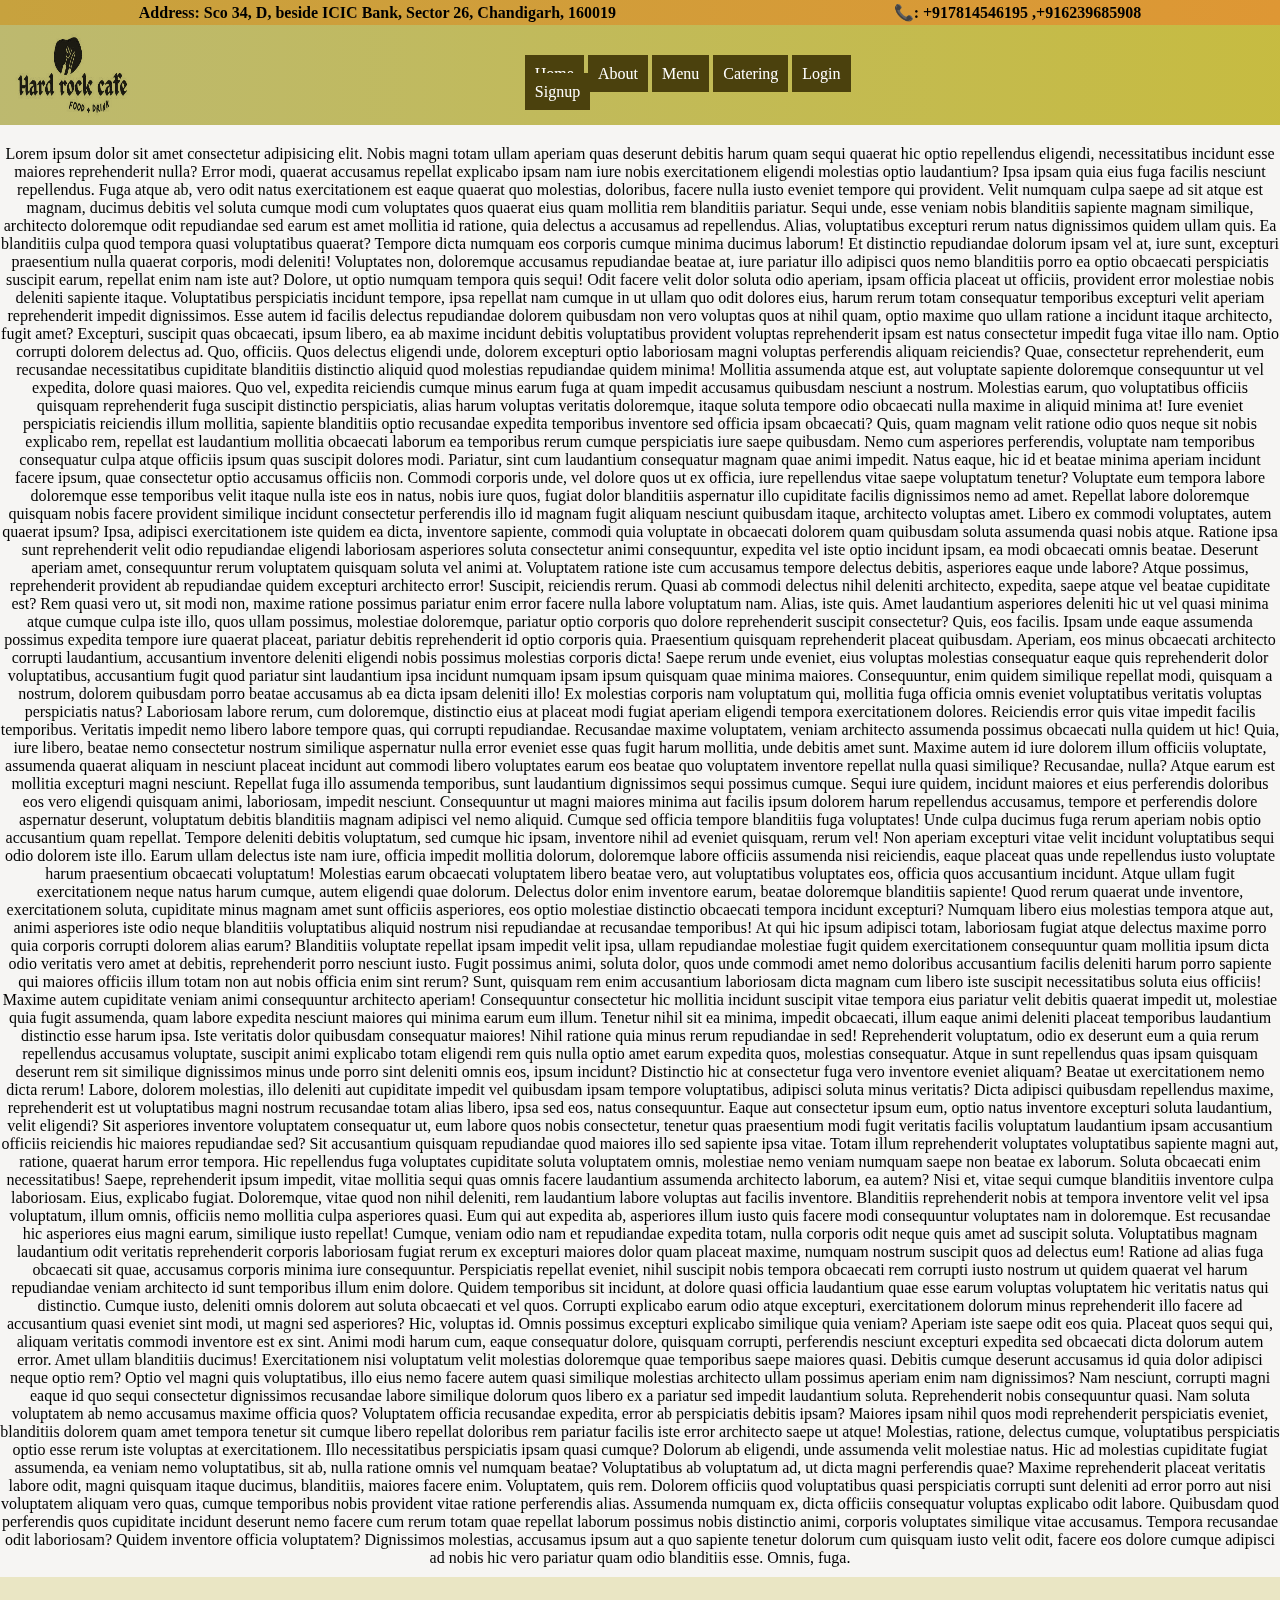
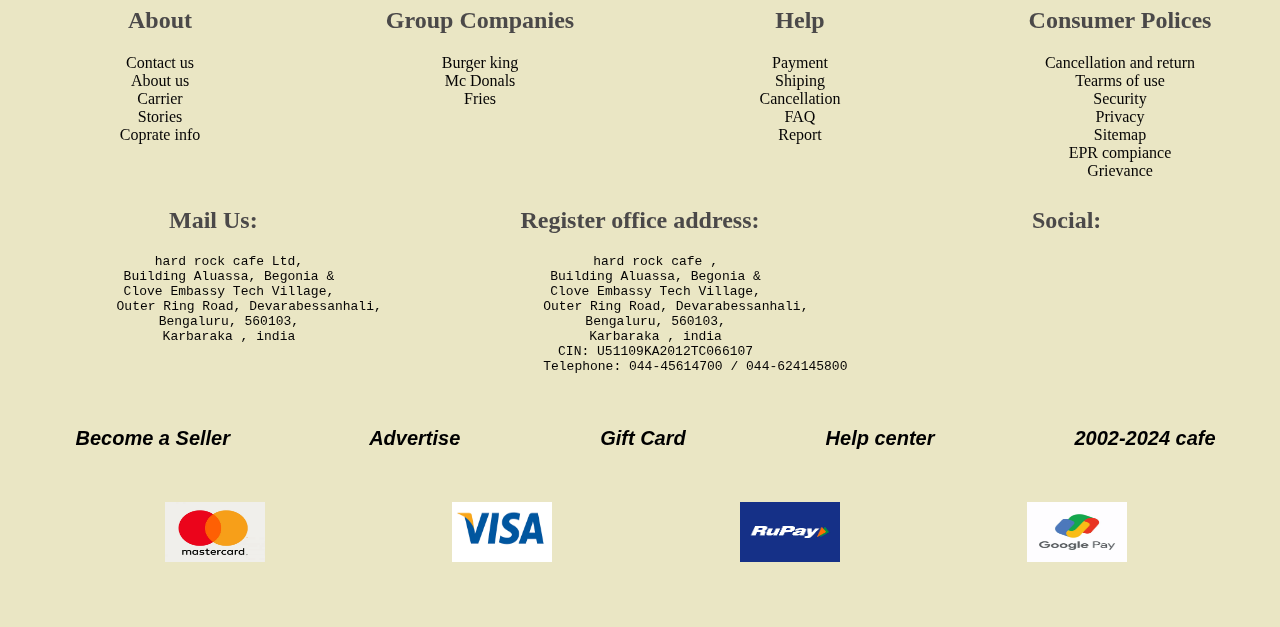
====  catering.html @ 1a982415 "make a dynamic cafe web site using html,css and js exploring the different food items and offers" ====
<!DOCTYPE html>
<html lang="en">
<head>
    <meta charset="UTF-8">
    <meta name="viewport" content="width=device-width, initial-scale=1.0">
    <title>Document</title>
    <link rel="stylesheet" href="/css/style.css">

</head>
<body>
    <header>


    <!-- login form -->
    <div class="modall" id="ankit">
        <div class="login-container">
            <span class="close_button" onclick="close_login()">&times;</span>

            <h2>Login</h2>
            <form action="#">
                <div class="input-group">
                    <label for="email">Email</label>
                    <input type="email" id="email" name="email" placeholder="email" class="input" required>
                </div>
                <div class="input-group">
                    <label for="password">Password</label>
                    <input type="password" id="password" name="password" placeholder="Password" class="input" required>
                </div>
                <button type="submit" class="login-button">Login</button>
            </form>
            <p class="signup-link">Don't have an account? <a href="/signup" onclick="signup_again(); return false; ">Sign Up</a></p><br>
        </div>
    </div>
    <!-- login form end -->







    <!-- signup form -->
    <div class="signupclose" id="keshav">
        <div class="signup-container">
            <span class="close_button" onclick="close_signup()">&times;</span>

            <h2>Registartion</h2>
            <form action="#">

                <div class="input-group">
                    <label for="name">Name</label>
                    <input type="text" id="name" name="name" placeholder="name" class="input" required>
                </div>
                <div class="input-group">
                    <label for="email">Email</label>
                    <input type="email" id="email" name="email" placeholder="email" class="input" required>
                </div>
                <div class="input-group">
                    <label for="password">Password</label>
                    <input type="password" id="password" name="password" placeholder="Password" class="input" required>
                </div>
                <div class="input-group">
                    <label for="gender">Gender</label>
                    <div class="radio-container">
                        <input type="radio" id="male" name="gender" value="male" class="input" required>
                        <label for="male">Male</label>
                    </div>
                    <div class="radio-container">
                        <input type="radio" id="female" name="gender" value="female" class="input" required>
                        <label for="female">Female</label>
                    </div>
                </div>

                <div class="input-group">
                    <label for="mobile">Mobile</label>
                    <input type="number" id="mobile" name="mobile" placeholder="mobile" class="input" required>
                </div>
                <div class="input-group">
                    <label for="address">Address</label>
                    <textarea cols="10" rows="2" required name="address" id="address"
                        class="textarea"></textarea><br><br>


                </div>
                <button type="submit" class="login-button">Signup</button>
            </form>
            <p class="signup-link">Already have an account? <a href="/#" onclick="login_again()">Login</a></p><br>
        </div>
    </div>

    <!-- signup form end -->
        
        <div class="conatct_div">
            <div>
                Address: Sco 34, D, beside ICIC Bank, Sector 26, Chandigarh, 160019
            </div>
            <div>
                <!-- <span style="font-size:20px;">&#9993; rersharma@gmail.com</span> -->
            </div>
            <div>
                &#128222;: +917814546195 ,+916239685908
            </div>
        </div>
        <div class="menubar">
            <img class="logo_image" src="/images/WhatsApp Image 2024-09-28 at 18.57.00.jpeg">
            <div class="menu_container">
                <a class="menu_item" href="/index.html">Home</a>
                <a class="menu_item" href="/about.html">About</a>
                <a class="menu_item" href="/menu.html">Menu</a>
                <a class="menu_item" href="/ catering.html">Catering</a>
                <a class="menu_item" href="#" onclick="login()">Login</a>
                <a class="menu_item" href="#" onclick="signup()">Signup</a>
            </div>
        </div>
    </header>
    <div>
        <p align="center" style="margin-top: 20px;">Lorem ipsum dolor sit amet consectetur adipisicing elit. Nobis magni totam ullam aperiam quas deserunt debitis harum quam sequi quaerat hic optio repellendus eligendi, necessitatibus incidunt esse maiores reprehenderit nulla? Error modi, quaerat accusamus repellat explicabo ipsam nam iure nobis exercitationem eligendi molestias optio laudantium? Ipsa ipsam quia eius fuga facilis nesciunt repellendus. Fuga atque ab, vero odit natus exercitationem est eaque quaerat quo molestias, doloribus, facere nulla iusto eveniet tempore qui provident. Velit numquam culpa saepe ad sit atque est magnam, ducimus debitis vel soluta cumque modi cum voluptates quos quaerat eius quam mollitia rem blanditiis pariatur. Sequi unde, esse veniam nobis blanditiis sapiente magnam similique, architecto doloremque odit repudiandae sed earum est amet mollitia id ratione, quia delectus a accusamus ad repellendus. Alias, voluptatibus excepturi rerum natus dignissimos quidem ullam quis. Ea blanditiis culpa quod tempora quasi voluptatibus quaerat? Tempore dicta numquam eos corporis cumque minima ducimus laborum! Et distinctio repudiandae dolorum ipsam vel at, iure sunt, excepturi praesentium nulla quaerat corporis, modi deleniti! Voluptates non, doloremque accusamus repudiandae beatae at, iure pariatur illo adipisci quos nemo blanditiis porro ea optio obcaecati perspiciatis suscipit earum, repellat enim nam iste aut? Dolore, ut optio numquam tempora quis sequi! Odit facere velit dolor soluta odio aperiam, ipsam officia placeat ut officiis, provident error molestiae nobis deleniti sapiente itaque. Voluptatibus perspiciatis incidunt tempore, ipsa repellat nam cumque in ut ullam quo odit dolores eius, harum rerum totam consequatur temporibus excepturi velit aperiam reprehenderit impedit dignissimos. Esse autem id facilis delectus repudiandae dolorem quibusdam non vero voluptas quos at nihil quam, optio maxime quo ullam ratione a incidunt itaque architecto, fugit amet? Excepturi, suscipit quas obcaecati, ipsum libero, ea ab maxime incidunt debitis voluptatibus provident voluptas reprehenderit ipsam est natus consectetur impedit fuga vitae illo nam. Optio corrupti dolorem delectus ad. Quo, officiis. Quos delectus eligendi unde, dolorem excepturi optio laboriosam magni voluptas perferendis aliquam reiciendis? Quae, consectetur reprehenderit, eum recusandae necessitatibus cupiditate blanditiis distinctio aliquid quod molestias repudiandae quidem minima! Mollitia assumenda atque est, aut voluptate sapiente doloremque consequuntur ut vel expedita, dolore quasi maiores. Quo vel, expedita reiciendis cumque minus earum fuga at quam impedit accusamus quibusdam nesciunt a nostrum. Molestias earum, quo voluptatibus officiis quisquam reprehenderit fuga suscipit distinctio perspiciatis, alias harum voluptas veritatis doloremque, itaque soluta tempore odio obcaecati nulla maxime in aliquid minima at! Iure eveniet perspiciatis reiciendis illum mollitia, sapiente blanditiis optio recusandae expedita temporibus inventore sed officia ipsam obcaecati? Quis, quam magnam velit ratione odio quos neque sit nobis explicabo rem, repellat est laudantium mollitia obcaecati laborum ea temporibus rerum cumque perspiciatis iure saepe quibusdam. Nemo cum asperiores perferendis, voluptate nam temporibus consequatur culpa atque officiis ipsum quas suscipit dolores modi. Pariatur, sint cum laudantium consequatur magnam quae animi impedit. Natus eaque, hic id et beatae minima aperiam incidunt facere ipsum, quae consectetur optio accusamus officiis non. Commodi corporis unde, vel dolore quos ut ex officia, iure repellendus vitae saepe voluptatum tenetur? Voluptate eum tempora labore doloremque esse temporibus velit itaque nulla iste eos in natus, nobis iure quos, fugiat dolor blanditiis aspernatur illo cupiditate facilis dignissimos nemo ad amet. Repellat labore doloremque quisquam nobis facere provident similique incidunt consectetur perferendis illo id magnam fugit aliquam nesciunt quibusdam itaque, architecto voluptas amet. Libero ex commodi voluptates, autem quaerat ipsum? Ipsa, adipisci exercitationem iste quidem ea dicta, inventore sapiente, commodi quia voluptate in obcaecati dolorem quam quibusdam soluta assumenda quasi nobis atque. Ratione ipsa sunt reprehenderit velit odio repudiandae eligendi laboriosam asperiores soluta consectetur animi consequuntur, expedita vel iste optio incidunt ipsam, ea modi obcaecati omnis beatae. Deserunt aperiam amet, consequuntur rerum voluptatem quisquam soluta vel animi at. Voluptatem ratione iste cum accusamus tempore delectus debitis, asperiores eaque unde labore? Atque possimus, reprehenderit provident ab repudiandae quidem excepturi architecto error! Suscipit, reiciendis rerum. Quasi ab commodi delectus nihil deleniti architecto, expedita, saepe atque vel beatae cupiditate est? Rem quasi vero ut, sit modi non, maxime ratione possimus pariatur enim error facere nulla labore voluptatum nam. Alias, iste quis. Amet laudantium asperiores deleniti hic ut vel quasi minima atque cumque culpa iste illo, quos ullam possimus, molestiae doloremque, pariatur optio corporis quo dolore reprehenderit suscipit consectetur? Quis, eos facilis. Ipsam unde eaque assumenda possimus expedita tempore iure quaerat placeat, pariatur debitis reprehenderit id optio corporis quia. Praesentium quisquam reprehenderit placeat quibusdam. Aperiam, eos minus obcaecati architecto corrupti laudantium, accusantium inventore deleniti eligendi nobis possimus molestias corporis dicta! Saepe rerum unde eveniet, eius voluptas molestias consequatur eaque quis reprehenderit dolor voluptatibus, accusantium fugit quod pariatur sint laudantium ipsa incidunt numquam ipsam ipsum quisquam quae minima maiores. Consequuntur, enim quidem similique repellat modi, quisquam a nostrum, dolorem quibusdam porro beatae accusamus ab ea dicta ipsam deleniti illo! Ex molestias corporis nam voluptatum qui, mollitia fuga officia omnis eveniet voluptatibus veritatis voluptas perspiciatis natus? Laboriosam labore rerum, cum doloremque, distinctio eius at placeat modi fugiat aperiam eligendi tempora exercitationem dolores. Reiciendis error quis vitae impedit facilis temporibus. Veritatis impedit nemo libero labore tempore quas, qui corrupti repudiandae. Recusandae maxime voluptatem, veniam architecto assumenda possimus obcaecati nulla quidem ut hic! Quia, iure libero, beatae nemo consectetur nostrum similique aspernatur nulla error eveniet esse quas fugit harum mollitia, unde debitis amet sunt. Maxime autem id iure dolorem illum officiis voluptate, assumenda quaerat aliquam in nesciunt placeat incidunt aut commodi libero voluptates earum eos beatae quo voluptatem inventore repellat nulla quasi similique? Recusandae, nulla? Atque earum est mollitia excepturi magni nesciunt. Repellat fuga illo assumenda temporibus, sunt laudantium dignissimos sequi possimus cumque. Sequi iure quidem, incidunt maiores et eius perferendis doloribus eos vero eligendi quisquam animi, laboriosam, impedit nesciunt. Consequuntur ut magni maiores minima aut facilis ipsum dolorem harum repellendus accusamus, tempore et perferendis dolore aspernatur deserunt, voluptatum debitis blanditiis magnam adipisci vel nemo aliquid. Cumque sed officia tempore blanditiis fuga voluptates! Unde culpa ducimus fuga rerum aperiam nobis optio accusantium quam repellat. Tempore deleniti debitis voluptatum, sed cumque hic ipsam, inventore nihil ad eveniet quisquam, rerum vel! Non aperiam excepturi vitae velit incidunt voluptatibus sequi odio dolorem iste illo. Earum ullam delectus iste nam iure, officia impedit mollitia dolorum, doloremque labore officiis assumenda nisi reiciendis, eaque placeat quas unde repellendus iusto voluptate harum praesentium obcaecati voluptatum! Molestias earum obcaecati voluptatem libero beatae vero, aut voluptatibus voluptates eos, officia quos accusantium incidunt. Atque ullam fugit exercitationem neque natus harum cumque, autem eligendi quae dolorum. Delectus dolor enim inventore earum, beatae doloremque blanditiis sapiente! Quod rerum quaerat unde inventore, exercitationem soluta, cupiditate minus magnam amet sunt officiis asperiores, eos optio molestiae distinctio obcaecati tempora incidunt excepturi? Numquam libero eius molestias tempora atque aut, animi asperiores iste odio neque blanditiis voluptatibus aliquid nostrum nisi repudiandae at recusandae temporibus! At qui hic ipsum adipisci totam, laboriosam fugiat atque delectus maxime porro quia corporis corrupti dolorem alias earum? Blanditiis voluptate repellat ipsam impedit velit ipsa, ullam repudiandae molestiae fugit quidem exercitationem consequuntur quam mollitia ipsum dicta odio veritatis vero amet at debitis, reprehenderit porro nesciunt iusto. Fugit possimus animi, soluta dolor, quos unde commodi amet nemo doloribus accusantium facilis deleniti harum porro sapiente qui maiores officiis illum totam non aut nobis officia enim sint rerum? Sunt, quisquam rem enim accusantium laboriosam dicta magnam cum libero iste suscipit necessitatibus soluta eius officiis! Maxime autem cupiditate veniam animi consequuntur architecto aperiam! Consequuntur consectetur hic mollitia incidunt suscipit vitae tempora eius pariatur velit debitis quaerat impedit ut, molestiae quia fugit assumenda, quam labore expedita nesciunt maiores qui minima earum eum illum. Tenetur nihil sit ea minima, impedit obcaecati, illum eaque animi deleniti placeat temporibus laudantium distinctio esse harum ipsa. Iste veritatis dolor quibusdam consequatur maiores! Nihil ratione quia minus rerum repudiandae in sed! Reprehenderit voluptatum, odio ex deserunt eum a quia rerum repellendus accusamus voluptate, suscipit animi explicabo totam eligendi rem quis nulla optio amet earum expedita quos, molestias consequatur. Atque in sunt repellendus quas ipsam quisquam deserunt rem sit similique dignissimos minus unde porro sint deleniti omnis eos, ipsum incidunt? Distinctio hic at consectetur fuga vero inventore eveniet aliquam? Beatae ut exercitationem nemo dicta rerum! Labore, dolorem molestias, illo deleniti aut cupiditate impedit vel quibusdam ipsam tempore voluptatibus, adipisci soluta minus veritatis? Dicta adipisci quibusdam repellendus maxime, reprehenderit est ut voluptatibus magni nostrum recusandae totam alias libero, ipsa sed eos, natus consequuntur. Eaque aut consectetur ipsum eum, optio natus inventore excepturi soluta laudantium, velit eligendi? Sit asperiores inventore voluptatem consequatur ut, eum labore quos nobis consectetur, tenetur quas praesentium modi fugit veritatis facilis voluptatum laudantium ipsam accusantium officiis reiciendis hic maiores repudiandae sed? Sit accusantium quisquam repudiandae quod maiores illo sed sapiente ipsa vitae. Totam illum reprehenderit voluptates voluptatibus sapiente magni aut, ratione, quaerat harum error tempora. Hic repellendus fuga voluptates cupiditate soluta voluptatem omnis, molestiae nemo veniam numquam saepe non beatae ex laborum. Soluta obcaecati enim necessitatibus! Saepe, reprehenderit ipsum impedit, vitae mollitia sequi quas omnis facere laudantium assumenda architecto laborum, ea autem? Nisi et, vitae sequi cumque blanditiis inventore culpa laboriosam. Eius, explicabo fugiat. Doloremque, vitae quod non nihil deleniti, rem laudantium labore voluptas aut facilis inventore. Blanditiis reprehenderit nobis at tempora inventore velit vel ipsa voluptatum, illum omnis, officiis nemo mollitia culpa asperiores quasi. Eum qui aut expedita ab, asperiores illum iusto quis facere modi consequuntur voluptates nam in doloremque. Est recusandae hic asperiores eius magni earum, similique iusto repellat! Cumque, veniam odio nam et repudiandae expedita totam, nulla corporis odit neque quis amet ad suscipit soluta. Voluptatibus magnam laudantium odit veritatis reprehenderit corporis laboriosam fugiat rerum ex excepturi maiores dolor quam placeat maxime, numquam nostrum suscipit quos ad delectus eum! Ratione ad alias fuga obcaecati sit quae, accusamus corporis minima iure consequuntur. Perspiciatis repellat eveniet, nihil suscipit nobis tempora obcaecati rem corrupti iusto nostrum ut quidem quaerat vel harum repudiandae veniam architecto id sunt temporibus illum enim dolore. Quidem temporibus sit incidunt, at dolore quasi officia laudantium quae esse earum voluptas voluptatem hic veritatis natus qui distinctio. Cumque iusto, deleniti omnis dolorem aut soluta obcaecati et vel quos. Corrupti explicabo earum odio atque excepturi, exercitationem dolorum minus reprehenderit illo facere ad accusantium quasi eveniet sint modi, ut magni sed asperiores? Hic, voluptas id. Omnis possimus excepturi explicabo similique quia veniam? Aperiam iste saepe odit eos quia. Placeat quos sequi qui, aliquam veritatis commodi inventore est ex sint. Animi modi harum cum, eaque consequatur dolore, quisquam corrupti, perferendis nesciunt excepturi expedita sed obcaecati dicta dolorum autem error. Amet ullam blanditiis ducimus! Exercitationem nisi voluptatum velit molestias doloremque quae temporibus saepe maiores quasi. Debitis cumque deserunt accusamus id quia dolor adipisci neque optio rem? Optio vel magni quis voluptatibus, illo eius nemo facere autem quasi similique molestias architecto ullam possimus aperiam enim nam dignissimos? Nam nesciunt, corrupti magni eaque id quo sequi consectetur dignissimos recusandae labore similique dolorum quos libero ex a pariatur sed impedit laudantium soluta. Reprehenderit nobis consequuntur quasi. Nam soluta voluptatem ab nemo accusamus maxime officia quos? Voluptatem officia recusandae expedita, error ab perspiciatis debitis ipsam? Maiores ipsam nihil quos modi reprehenderit perspiciatis eveniet, blanditiis dolorem quam amet tempora tenetur sit cumque libero repellat doloribus rem pariatur facilis iste error architecto saepe ut atque! Molestias, ratione, delectus cumque, voluptatibus perspiciatis optio esse rerum iste voluptas at exercitationem. Illo necessitatibus perspiciatis ipsam quasi cumque? Dolorum ab eligendi, unde assumenda velit molestiae natus. Hic ad molestias cupiditate fugiat assumenda, ea veniam nemo voluptatibus, sit ab, nulla ratione omnis vel numquam beatae? Voluptatibus ab voluptatum ad, ut dicta magni perferendis quae? Maxime reprehenderit placeat veritatis labore odit, magni quisquam itaque ducimus, blanditiis, maiores facere enim. Voluptatem, quis rem. Dolorem officiis quod voluptatibus quasi perspiciatis corrupti sunt deleniti ad error porro aut nisi voluptatem aliquam vero quas, cumque temporibus nobis provident vitae ratione perferendis alias. Assumenda numquam ex, dicta officiis consequatur voluptas explicabo odit labore. Quibusdam quod perferendis quos cupiditate incidunt deserunt nemo facere cum rerum totam quae repellat laborum possimus nobis distinctio animi, corporis voluptates similique vitae accusamus. Tempora recusandae odit laboriosam? Quidem inventore officia voluptatem? Dignissimos molestias, accusamus ipsum aut a quo sapiente tenetur dolorum cum quisquam iusto velit odit, facere eos dolore cumque adipisci ad nobis hic vero pariatur quam odio blanditiis esse. Omnis, fuga.</p>

    </div>


<!-- footer -->


<div class="footer">

    <div class="first1">
        <div class="one1">
            <h2>About</h2>
            <ul>
                <li>Contact us</li>
                <li>About us</li>
                <li>Carrier</li>
                <li>Stories</li>
                <li>Coprate info</li>
            </ul>
        </div>
        <div class="one1"><h2>Group Companies</h2>
        <ul>
            <li>Burger king</li>
            <li>Mc Donals</li>
            <li>Fries</li>
        </ul>
        </div>
        <div class="one1"><h2>Help</h2>
        <ul>
            <li>Payment</li>
            <li>Shiping</li>
            <li>Cancellation</li>
            <li>FAQ</li>
            <li>Report </li>
        </ul>
        </div>
        <div class="one1"><h2>Consumer Polices</h2>
            <ul>
                <li>Cancellation and return</li>
                <li>Tearms of use</li>
                <li>Security</li>
                <li>Privacy</li>
                <li>Sitemap</li>
                <li>EPR compiance</li>
                <li>Grievance </li>
            </ul>
            </div>
    </div>
    
    
    <div class="second2">
        <div class="one1"><h2>Mail Us:</h2>
        <pre>
    hard rock cafe Ltd,
    Building Aluassa, Begonia &
    Clove Embassy Tech Village,
    Outer Ring Road, Devarabessanhali,
    Bengaluru, 560103,
    Karbaraka , india
        </pre>
        </div>
        <div class="one1"><h2>Register office address:</h2>
        <pre>
    hard rock cafe ,
    Building Aluassa, Begonia &
    Clove Embassy Tech Village,
    Outer Ring Road, Devarabessanhali,
    Bengaluru, 560103,
    Karbaraka , india
    CIN: U51109KA2012TC066107
    Telephone: 044-45614700 / 044-624145800
    
    
    
        </pre>
        </div>
        <div class="one1"><h2>Social:</h2>
        <pre class="icons">
            <i class="fa-brands fa-facebook"></i><br>
            <i class="fa-brands fa-twitter"></i><br>
            <i class="fa-brands fa-youtube"></i>
    
        </pre>
        
        </div>
    
    
    </div>
    
    </div>
    
    <div class="footer2">
        
        <div class="payments">
            <i class="fa-solid fa-bag-shopping"><pre><h4>  Become a Seller</h4></pre></i><br>
            <i class="fa-regular fa-star"><pre><h4>  Advertise</h4></pre></i><br>
            <i class="fa-solid fa-gift"><pre><h4>  Gift Card</h4></pre></i><br>
            <i class="fa-solid fa-question"><pre><h4>  Help center</h4></pre></i><br>
            <!-- <i class="fa-solid fa-circle-c"></i><br> -->
            <i class="fa-solid fa-c"><pre><h4>  2002-2024 cafe</h4></pre></i>
    
        </div>
        <div class="payments2">
            <table align="center" style="width: 90%; ;">
                <tr>
                    <td><img src="/images/Mastercard_new_logo-1200x865.webp" width="100px" height="60px" alt=""></td>
                    <td><img src="/images/visa.png" width="100px" height="60px" alt=""></td>
                    <td><img src="/images/rupay.png" width="100px" height="60px" alt=""></td>
                    <td><img src="/images/gpay.webp" width="100px" height="60px" alt=""></td>
                </tr>
            </table>
        </div>
    </div>
    
    
    
    
    <script src="/index.js"></script>

</body>
</html>
---- css/style.css ----
*{
    margin: 0;
    padding: 0;
}
body{
    background-color: rgb(246, 245, 243);
}

/* cotact div */

.conatct_div
{
    background:linear-gradient(to left, #de9734, #c7a23e);
    width: 100%;
    height: 25px;
    /* margin-top: 7px; */
    /* padding: 3px; */
    display: flex;
    justify-content: space-evenly;
    align-items: center;
    font-weight: bold;
}

/* contact div end */



/* menu bar */
.menubar
{
    background: linear-gradient(to left, #b9ab0ec6, #a5a038b4);
    width: 100%;
    height: 100px;
}
.logo_image
{
    mix-blend-mode: multiply;
    width: 10%;
    margin-left: 10px;
    height: 100%;
    float: left;
}
.menu_container
{
    position: relative;
    margin-left: 40%;
    top: 27%;
    width: 30%;
    padding: 1%;
    /* display: flex; */
    /* gap: 40px; */
    /* justify-content: space-between; */
}
.menu_item
{
    background-color: rgb(75, 65, 13);
    padding: 10px;
    /* margin: 15px; */
    text-decoration: none;
    color:white;
    cursor: pointer;
}
.menu_item:hover
{
    background-color: black;
    color: white;
}
 
/* menu bar end */


/* offer marquee */
.latestoffer{
    /* background:linear-gradient(to left, #d59d2c, #e8d9b9); */
    /* background:linear-gradient(to left, #a3de34, #8eb764); */
    /* background:linear-gradient(to left, #bfde34, #c8d121); */
    background:linear-gradient(to left, #de9734, #c7a23e);



    font-weight: bold;

}

/* offer marquee end */








/* enquery div */
.Header_after
{
    height: 450px;
    display: flex;
}
.login_div
{
    width: 25%;
    height: 100%;
    /* background-color: rgba(255,249,196,0.8); */
    background-color: #b3b90d87;

}

.enquiry
{
    text-align: center;
    background-color: #d5b33b;
    /* background-color: #d59d2c; */

    color: black;
    padding: 2px;
    margin-top: 0;
}
.form_div
{
    display: flex;
    justify-content: space-around;
    align-items: center;
    margin-bottom: 25px;
}
.myfield
{
    border: none;
    height: 40px;
    color: rgb(68,56,56);
    font-weight: bold;
    background-color: #f0f0f0;
    padding: 8px;
    transition:background-color 0.8s ease , box-shadow 0.8s ease ;
}
.mysubmit
{
    background-color:rgb(68,56,56);
 border-radius:10px;
   padding:6px;
   text-decoration: none;
   color:white;
   cursor: pointer;
   border: none;
   width:200px;
}
.mysubmit:hover
{
    background-color: black;
    color:white;
}
.myfield:hover{
     outline: none;
     background-color: #e0e0e0;
     box-shadow: 0 0 5px rgba(0, 0,0,0.2);
}
.mymessage
{
     height: 50px;
     background-color:#f0f0f0;
     border-radius:8px;
     color:rgb(68,56,56);
     font-weight: bold;
     padding:8px;
     transition:background-color 0.8s ease , box-shodow 0.8s ease;
}
.mymessage:focus
{
    outline: none;
    background-color: #e0e0e0;
    box-shadow: 0 0 5px rgba(0, 0,0,0.2);
}


/* enquery div end */

/* slider  div */
.gellery_div
{
     width:50%;
     height:100%;
}

/* slider div end */


/* location div */

.location_div
{
     width:25%;
     height:100%;
     border: 1px solid gray;
} 

/* loacation div end */

/* package div */
.Package_Heading
{
    text-align: center;
    margin-top:2%;
    color:rgb(68,56,56);
}
.package_offer_div
{
    margin-top:40px;
     display: flex;
     justify-content:space-around;
}
.offer_card
{
     width:24%;
     height:350px;
     border-radius:20px;
     box-shadow: 0 4px 8px rgba(0,0,0,0.2), 0 6px 20px rgba(0,0,0,0.19);
}
.offer_card:hover{
     box-shadow: 0 10px 16px rgba(0,0,0,0.4), 0 12px 40px rgba(0,0,0,0.3);
}
.package_image
{
     border-radius:20px;
      width:100%;
      height:100%;
      background-size: cover;
}

/* package div end */



/* why choose us  */
.whychooseus
{
     margin-top:2%;
     width:100%;
     height:550px;
     background-image: url('../images/Food\ and\ Beverage\ Trade\ Show\ Banner\ in\ Orange\ Vibrant\ Cutouts\ Style.png');
     background-size: cover;
     border-radius: 20px;
}

.readbutton
{
     background-color: black;
     color:white;
     padding: 15px;
     border: none;
     width:10%;
     border-radius:20px;
     cursor: pointer;
     margin-top:25%;
     margin-left:38%;
     font-size:15px;
     text-decoration: none;
     display:inline-block;
     text-align: center;
}
.readbutton:hover
{
     background-color:white;
     color: black;
}

.media_content
{
    
     width: 100%;
     margin-top:2%;
     height:600px;
     display: flex;
     justify-content: space-around;
}
.media
{
     width:100%;
     height: 100%;
}


/* why cjoose us end */


.review_image
{
     width:100%;
     height:60%;
}
.review_button
{
     background-color:rgb(21, 19, 169);
     color:white;
     padding: 15px;
     border: none;
     width:30%;
     border-radius:20px;
     cursor: pointer;
     margin-top:47%;
     margin-left:44%;
     font-size:15px;
}
.review_button:hover{
     background-color:rgb(20, 19, 14);
     color:rgb(224,181,78);
}

.modal
{
       width:100%;
       height:100%;
       background-color:rgba(0,0,0,0.5);
       position: fixed;
       left:0;
       top:0;
       z-index:1000;
       display: none;
       
}
.review-content
{
      background-color:#fff;
      width:30%;
      border-radius:5px;
      padding:20px;
      box-shadow:0 4px 8px rgba(0,0,0,0.1);
      position: relative;
      margin:5% auto; /* top and bottom 15% margin . left and right Automstocally caluclate equal left and rifht maright */
}
.close_button
{
     cursor: pointer;
     font-size:24px;
     color:red;
     position: absolute;
     right:10px;
     top:10px;
}





/* login container */
.modall
{
    width:100%;
       height:100%;
       background-color:rgba(0,0,0,0.5);
       position: fixed;
       left:0;
       top:0;
       z-index:1000;
       display: none;
}

.login-container {
    background-color: rgba(255, 255, 255, 0.9); /* Transparent effect */
    width: 30%;
    border-radius: 5px;

    padding: 20px;
    /* margin-top: 40px; */
    /* margin-left: -40; */
    /* margin: 300px; */
    /* border-radius: 12px; */
    box-shadow: 0 4px 8px rgba(0, 0, 0, 0.1);
    position: relative;
    margin: 2% auto;
    /* max-width: 500px; */
    /* width: 100%; */
}

h2 {
    text-align: center;
    margin-bottom: 20px;
    color: #333;
    font-size: 24px;
}

/* Input Groups */
.input-group {
    margin-bottom: 20px;
}
.radio-container {
    display: flex;
    gap: 10px;
    align-items: center;
    /* margin-bottom: 10px; */
}

label {
    display: block;
    margin-bottom: 8px;
    color: #555;
    font-weight: bold;
}
input[type="radio"]
{
    margin-left: 60px;
    margin-bottom: 10px;
   
}



.input[type="email"],
.input[type="password"]
 {
    width: 100%;
    padding: 12px;
    border: 1px solid #ccc;
    border-radius: 8px;
    box-sizing: border-box;
    font-size: 16px;
}

.input[type="number"],
.input[type="text"]
{
    width: 100%;
    padding: 12px;
    border:1px solid #ccc;
    border-radius: 8px;
    box-sizing: border-box;
    font-size: 16px;
}
.textarea{
    width: 100%;
    padding: 12px;
    border:1px solid #ccc;
    border-radius: 8px;
    box-sizing: border-box;
    font-size: 16px;
}







/* Login Button */
.login-button {
    width: 100%;
    padding: 12px;
    background-color: #2575fc;
    color: white;
    border: none;
    border-radius: 8px;
    cursor: pointer;
    font-size: 18px;
    transition: background-color 0.3s, transform 0.2s;
}

.login-button:hover {
    background-color: #1a5bb8;
    transform: scale(1.05);
}

/* Sign Up Link */
.signup-link {
    text-align: center;
    margin-top: 20px;
}

.signup-link a {
    color: #2575fc;
    text-decoration: none;
    font-weight: bold;
}

.signup-link a:hover {
    text-decoration: underline;
}

/* login container end */






/* signup form */

.signup-container
{
    /* background-color: rgba(255, 255, 255, 0.5); */
    /* padding: 30px;
    margin: 500px;
    margin-top: 40px;
    margin-left: 585px;
    border-radius: 12px;
    box-shadow: 0 10px 20px rgba(0, 0, 0, 0.2);
    max-width: 500px;
    max-height: 760px;
    width: 100%; */



    background-color: rgba(255, 255, 255, 0.9); /* Transparent effect */
    width: 30%;
    border-radius: 5px;

    padding: 20px;
    /* margin-top: 40px; */
    /* margin-left: -40; */
    /* margin: 300px; */
    /* border-radius: 12px; */
    box-shadow: 0 4px 8px rgba(0, 0, 0, 0.1);
    position: relative;
    margin: 2% auto;
    /* max-width: 500px; */
    /* width: 100%; */

}
.signupclose
{
    width:100%;
       height:100%;
       background-color:rgba(0,0,0,0.5);
       position: fixed;
       left:0;
       top:0;
       z-index:1000;
       display: none;
}
/* signup form end */






.review {
    /* margin: 5px; */
    width: 50%;
    padding: 5px;
    /* margin-top: 2px; */
    background-color: #2575fc;
    color: white;
    border: none;
    border-radius: 8px;
    cursor: pointer;
    font-size: 15px;
    transition: background-color 0.3s, transform 0.2s;
    text-decoration: none;
}

.review:hover {
    background-color: #1a5bb8;
    transform: scale(1.05);
}







/* fix div  */

.fix{
    position: fixed;
    top:70%;
    right:0;
    width: 60px;
    /* border: 3px solid #a70e88; */
}





/* footer div */

.footer{
    background-color:#e6e2b5c6;
    width: 100%;
    height: 450px;
    /* margin: 0; */
}
.footer h2{
    margin-top: 30px;
    color: rgb(75, 73, 73);
}
.footer li{
    list-style: none;
}

.first1{
    /* background-color: orange; */
    display: flex;
    justify-content: space-around;
    margin-top: 10px;
    /* list-style: none; */
}

.second2{
    /* background-color: orange; */
    display: flex;
    justify-content: space-around;
    margin-top: 100px;
    /* text-decoration: none; */
    /* list-style: none; */
}

.one1{
    /* background-color: yellow; */
    width: 20%;
    height: 100px;
    /* font-weight: bold; */
    color: rgb(5, 4, 4);
    text-align: center;
}




/* footer di end */

.icons{
    color: rgb(6, 2, 2);
    /* display: flex; */
    /* justify-content: space-around; */
}



.footer2{
    background-color:#e6e2b5c6;
    width: 100%;
    height: 200px;
    margin: 0;
}

.payments{
    display: flex;
    justify-content: space-evenly;
}
.payments i{
    color: rgb(159, 117, 72);
    display: flex;
    font-size: 20px;
}
.payments h4{
    color: black;
    font-family: sans-serif;
}

.payments i:hover{
    cursor: pointer;
    background-color: white;
}

.one1 i:hover{
    font-size: 20px;
    color: rgb(206, 4, 4);
    cursor: pointer;
}

.one1 li:hover{
    text-decoration: underline;
    cursor: pointer;
}

.payments2 table{
    margin-top: 50px;
    /* align-items: center; */
    text-align: center;
    margin-left: 70px;
}
.payments2 img:hover{
    cursor: pointer;
}
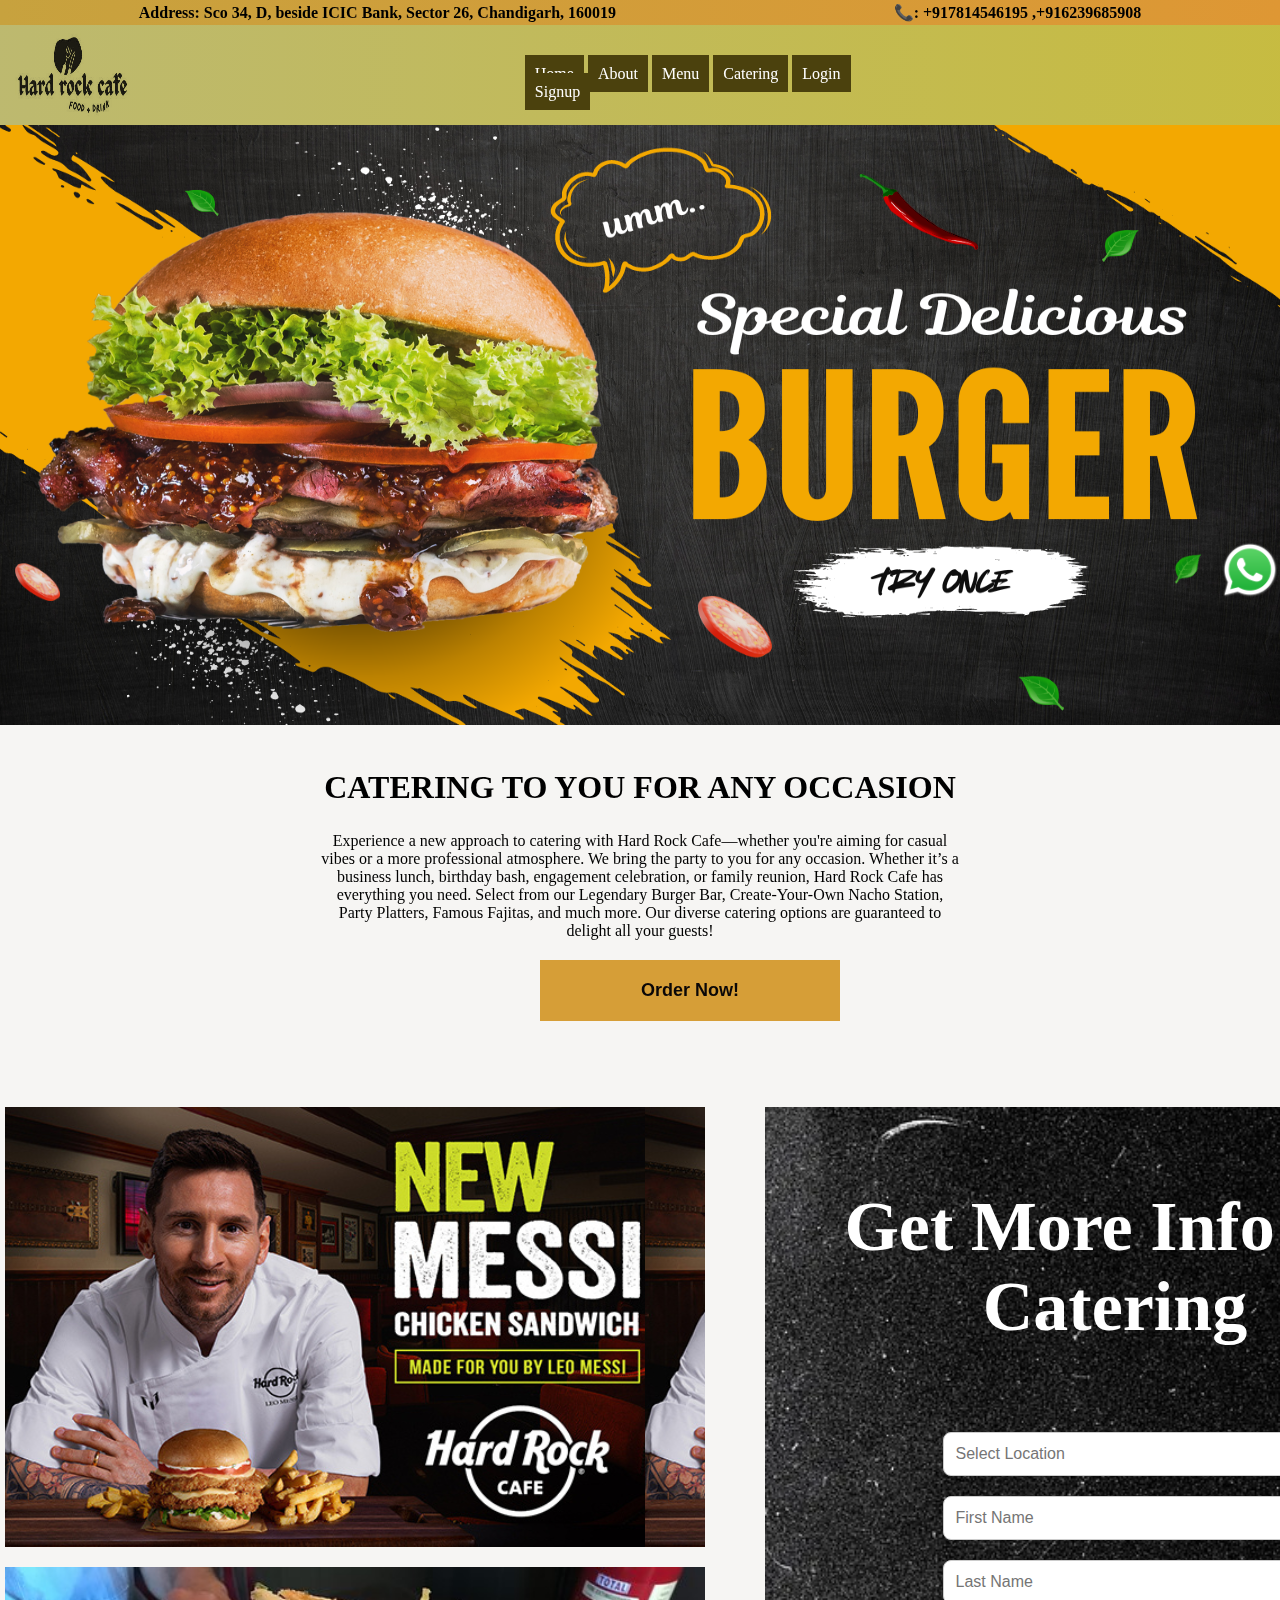
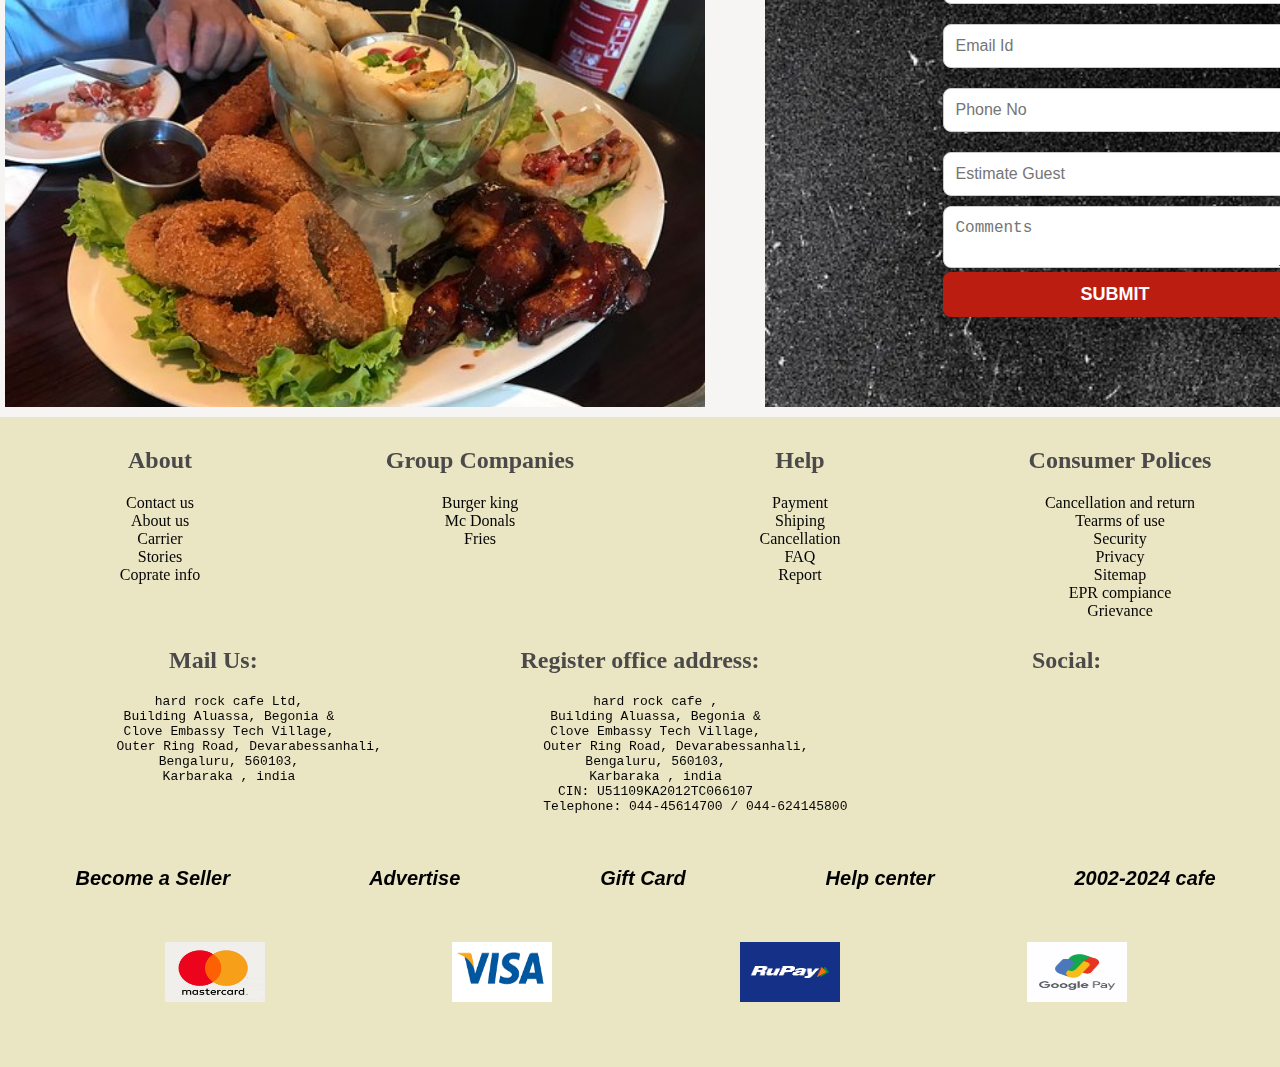
==== commit af55d89e: "making  a rest of the sections using html and css" ====
--- a/ catering.html
+++ b/ catering.html
@@ -1,95 +1,101 @@
 <!DOCTYPE html>
 <html lang="en">
+
 <head>
     <meta charset="UTF-8">
     <meta name="viewport" content="width=device-width, initial-scale=1.0">
     <title>Document</title>
     <link rel="stylesheet" href="/css/style.css">
+    <link rel="stylesheet" href="/css/catering.css">
 
 </head>
+
 <body>
     <header>
 
 
-    <!-- login form -->
-    <div class="modall" id="ankit">
-        <div class="login-container">
-            <span class="close_button" onclick="close_login()">&times;</span>
-
-            <h2>Login</h2>
-            <form action="#">
-                <div class="input-group">
-                    <label for="email">Email</label>
-                    <input type="email" id="email" name="email" placeholder="email" class="input" required>
-                </div>
-                <div class="input-group">
-                    <label for="password">Password</label>
-                    <input type="password" id="password" name="password" placeholder="Password" class="input" required>
-                </div>
-                <button type="submit" class="login-button">Login</button>
-            </form>
-            <p class="signup-link">Don't have an account? <a href="/signup" onclick="signup_again(); return false; ">Sign Up</a></p><br>
-        </div>
-    </div>
-    <!-- login form end -->
-
-
-
-
-
-
-
-    <!-- signup form -->
-    <div class="signupclose" id="keshav">
-        <div class="signup-container">
-            <span class="close_button" onclick="close_signup()">&times;</span>
-
-            <h2>Registartion</h2>
-            <form action="#">
-
-                <div class="input-group">
-                    <label for="name">Name</label>
-                    <input type="text" id="name" name="name" placeholder="name" class="input" required>
-                </div>
-                <div class="input-group">
-                    <label for="email">Email</label>
-                    <input type="email" id="email" name="email" placeholder="email" class="input" required>
-                </div>
-                <div class="input-group">
-                    <label for="password">Password</label>
-                    <input type="password" id="password" name="password" placeholder="Password" class="input" required>
-                </div>
-                <div class="input-group">
-                    <label for="gender">Gender</label>
-                    <div class="radio-container">
-                        <input type="radio" id="male" name="gender" value="male" class="input" required>
-                        <label for="male">Male</label>
-                    </div>
-                    <div class="radio-container">
-                        <input type="radio" id="female" name="gender" value="female" class="input" required>
-                        <label for="female">Female</label>
-                    </div>
-                </div>
-
-                <div class="input-group">
-                    <label for="mobile">Mobile</label>
-                    <input type="number" id="mobile" name="mobile" placeholder="mobile" class="input" required>
-                </div>
-                <div class="input-group">
-                    <label for="address">Address</label>
-                    <textarea cols="10" rows="2" required name="address" id="address"
-                        class="textarea"></textarea><br><br>
-
-
-                </div>
-                <button type="submit" class="login-button">Signup</button>
-            </form>
-            <p class="signup-link">Already have an account? <a href="/#" onclick="login_again()">Login</a></p><br>
-        </div>
-    </div>
-
-    <!-- signup form end -->
-        
+        <!-- login form -->
+        <div class="modall" id="ankit">
+            <div class="login-container">
+                <span class="close_button" onclick="close_login()">&times;</span>
+
+                <h2>Login</h2>
+                <form action="#">
+                    <div class="input-group">
+                        <label for="email">Email</label>
+                        <input type="email" id="email" name="email" placeholder="email" class="input" required>
+                    </div>
+                    <div class="input-group">
+                        <label for="password">Password</label>
+                        <input type="password" id="password" name="password" placeholder="Password" class="input"
+                            required>
+                    </div>
+                    <button type="submit" class="login-button">Login</button>
+                </form>
+                <p class="signup-link">Don't have an account? <a href="/signup"
+                        onclick="signup_again(); return false; ">Sign Up</a></p><br>
+            </div>
+        </div>
+        <!-- login form end -->
+
+
+
+
+
+
+
+        <!-- signup form -->
+        <div class="signupclose" id="keshav">
+            <div class="signup-container">
+                <span class="close_button" onclick="close_signup()">&times;</span>
+
+                <h2>Registartion</h2>
+                <form action="#">
+
+                    <div class="input-group">
+                        <label for="name">Name</label>
+                        <input type="text" id="name" name="name" placeholder="name" class="input" required>
+                    </div>
+                    <div class="input-group">
+                        <label for="email">Email</label>
+                        <input type="email" id="email" name="email" placeholder="email" class="input" required>
+                    </div>
+                    <div class="input-group">
+                        <label for="password">Password</label>
+                        <input type="password" id="password" name="password" placeholder="Password" class="input"
+                            required>
+                    </div>
+                    <div class="input-group">
+                        <label for="gender">Gender</label>
+                        <div class="radio-container">
+                            <input type="radio" id="male" name="gender" value="male" class="input" required>
+                            <label for="male">Male</label>
+                        </div>
+                        <div class="radio-container">
+                            <input type="radio" id="female" name="gender" value="female" class="input" required>
+                            <label for="female">Female</label>
+                        </div>
+                    </div>
+
+                    <div class="input-group">
+                        <label for="mobile">Mobile</label>
+                        <input type="number" id="mobile" name="mobile" placeholder="mobile" class="input" required>
+                    </div>
+                    <div class="input-group">
+                        <label for="address">Address</label>
+                        <textarea cols="10" rows="2" required name="address" id="address"
+                            class="textarea"></textarea><br><br>
+
+
+                    </div>
+                    <button type="submit" class="login-button">Signup</button>
+                </form>
+                <p class="signup-link">Already have an account? <a href="/#" onclick="login_again()">Login</a></p><br>
+            </div>
+        </div>
+
+        <!-- signup form end -->
+
         <div class="conatct_div">
             <div>
                 Address: Sco 34, D, beside ICIC Bank, Sector 26, Chandigarh, 160019
@@ -113,61 +119,102 @@
             </div>
         </div>
     </header>
-    <div>
-        <p align="center" style="margin-top: 20px;">Lorem ipsum dolor sit amet consectetur adipisicing elit. Nobis magni totam ullam aperiam quas deserunt debitis harum quam sequi quaerat hic optio repellendus eligendi, necessitatibus incidunt esse maiores reprehenderit nulla? Error modi, quaerat accusamus repellat explicabo ipsam nam iure nobis exercitationem eligendi molestias optio laudantium? Ipsa ipsam quia eius fuga facilis nesciunt repellendus. Fuga atque ab, vero odit natus exercitationem est eaque quaerat quo molestias, doloribus, facere nulla iusto eveniet tempore qui provident. Velit numquam culpa saepe ad sit atque est magnam, ducimus debitis vel soluta cumque modi cum voluptates quos quaerat eius quam mollitia rem blanditiis pariatur. Sequi unde, esse veniam nobis blanditiis sapiente magnam similique, architecto doloremque odit repudiandae sed earum est amet mollitia id ratione, quia delectus a accusamus ad repellendus. Alias, voluptatibus excepturi rerum natus dignissimos quidem ullam quis. Ea blanditiis culpa quod tempora quasi voluptatibus quaerat? Tempore dicta numquam eos corporis cumque minima ducimus laborum! Et distinctio repudiandae dolorum ipsam vel at, iure sunt, excepturi praesentium nulla quaerat corporis, modi deleniti! Voluptates non, doloremque accusamus repudiandae beatae at, iure pariatur illo adipisci quos nemo blanditiis porro ea optio obcaecati perspiciatis suscipit earum, repellat enim nam iste aut? Dolore, ut optio numquam tempora quis sequi! Odit facere velit dolor soluta odio aperiam, ipsam officia placeat ut officiis, provident error molestiae nobis deleniti sapiente itaque. Voluptatibus perspiciatis incidunt tempore, ipsa repellat nam cumque in ut ullam quo odit dolores eius, harum rerum totam consequatur temporibus excepturi velit aperiam reprehenderit impedit dignissimos. Esse autem id facilis delectus repudiandae dolorem quibusdam non vero voluptas quos at nihil quam, optio maxime quo ullam ratione a incidunt itaque architecto, fugit amet? Excepturi, suscipit quas obcaecati, ipsum libero, ea ab maxime incidunt debitis voluptatibus provident voluptas reprehenderit ipsam est natus consectetur impedit fuga vitae illo nam. Optio corrupti dolorem delectus ad. Quo, officiis. Quos delectus eligendi unde, dolorem excepturi optio laboriosam magni voluptas perferendis aliquam reiciendis? Quae, consectetur reprehenderit, eum recusandae necessitatibus cupiditate blanditiis distinctio aliquid quod molestias repudiandae quidem minima! Mollitia assumenda atque est, aut voluptate sapiente doloremque consequuntur ut vel expedita, dolore quasi maiores. Quo vel, expedita reiciendis cumque minus earum fuga at quam impedit accusamus quibusdam nesciunt a nostrum. Molestias earum, quo voluptatibus officiis quisquam reprehenderit fuga suscipit distinctio perspiciatis, alias harum voluptas veritatis doloremque, itaque soluta tempore odio obcaecati nulla maxime in aliquid minima at! Iure eveniet perspiciatis reiciendis illum mollitia, sapiente blanditiis optio recusandae expedita temporibus inventore sed officia ipsam obcaecati? Quis, quam magnam velit ratione odio quos neque sit nobis explicabo rem, repellat est laudantium mollitia obcaecati laborum ea temporibus rerum cumque perspiciatis iure saepe quibusdam. Nemo cum asperiores perferendis, voluptate nam temporibus consequatur culpa atque officiis ipsum quas suscipit dolores modi. Pariatur, sint cum laudantium consequatur magnam quae animi impedit. Natus eaque, hic id et beatae minima aperiam incidunt facere ipsum, quae consectetur optio accusamus officiis non. Commodi corporis unde, vel dolore quos ut ex officia, iure repellendus vitae saepe voluptatum tenetur? Voluptate eum tempora labore doloremque esse temporibus velit itaque nulla iste eos in natus, nobis iure quos, fugiat dolor blanditiis aspernatur illo cupiditate facilis dignissimos nemo ad amet. Repellat labore doloremque quisquam nobis facere provident similique incidunt consectetur perferendis illo id magnam fugit aliquam nesciunt quibusdam itaque, architecto voluptas amet. Libero ex commodi voluptates, autem quaerat ipsum? Ipsa, adipisci exercitationem iste quidem ea dicta, inventore sapiente, commodi quia voluptate in obcaecati dolorem quam quibusdam soluta assumenda quasi nobis atque. Ratione ipsa sunt reprehenderit velit odio repudiandae eligendi laboriosam asperiores soluta consectetur animi consequuntur, expedita vel iste optio incidunt ipsam, ea modi obcaecati omnis beatae. Deserunt aperiam amet, consequuntur rerum voluptatem quisquam soluta vel animi at. Voluptatem ratione iste cum accusamus tempore delectus debitis, asperiores eaque unde labore? Atque possimus, reprehenderit provident ab repudiandae quidem excepturi architecto error! Suscipit, reiciendis rerum. Quasi ab commodi delectus nihil deleniti architecto, expedita, saepe atque vel beatae cupiditate est? Rem quasi vero ut, sit modi non, maxime ratione possimus pariatur enim error facere nulla labore voluptatum nam. Alias, iste quis. Amet laudantium asperiores deleniti hic ut vel quasi minima atque cumque culpa iste illo, quos ullam possimus, molestiae doloremque, pariatur optio corporis quo dolore reprehenderit suscipit consectetur? Quis, eos facilis. Ipsam unde eaque assumenda possimus expedita tempore iure quaerat placeat, pariatur debitis reprehenderit id optio corporis quia. Praesentium quisquam reprehenderit placeat quibusdam. Aperiam, eos minus obcaecati architecto corrupti laudantium, accusantium inventore deleniti eligendi nobis possimus molestias corporis dicta! Saepe rerum unde eveniet, eius voluptas molestias consequatur eaque quis reprehenderit dolor voluptatibus, accusantium fugit quod pariatur sint laudantium ipsa incidunt numquam ipsam ipsum quisquam quae minima maiores. Consequuntur, enim quidem similique repellat modi, quisquam a nostrum, dolorem quibusdam porro beatae accusamus ab ea dicta ipsam deleniti illo! Ex molestias corporis nam voluptatum qui, mollitia fuga officia omnis eveniet voluptatibus veritatis voluptas perspiciatis natus? Laboriosam labore rerum, cum doloremque, distinctio eius at placeat modi fugiat aperiam eligendi tempora exercitationem dolores. Reiciendis error quis vitae impedit facilis temporibus. Veritatis impedit nemo libero labore tempore quas, qui corrupti repudiandae. Recusandae maxime voluptatem, veniam architecto assumenda possimus obcaecati nulla quidem ut hic! Quia, iure libero, beatae nemo consectetur nostrum similique aspernatur nulla error eveniet esse quas fugit harum mollitia, unde debitis amet sunt. Maxime autem id iure dolorem illum officiis voluptate, assumenda quaerat aliquam in nesciunt placeat incidunt aut commodi libero voluptates earum eos beatae quo voluptatem inventore repellat nulla quasi similique? Recusandae, nulla? Atque earum est mollitia excepturi magni nesciunt. Repellat fuga illo assumenda temporibus, sunt laudantium dignissimos sequi possimus cumque. Sequi iure quidem, incidunt maiores et eius perferendis doloribus eos vero eligendi quisquam animi, laboriosam, impedit nesciunt. Consequuntur ut magni maiores minima aut facilis ipsum dolorem harum repellendus accusamus, tempore et perferendis dolore aspernatur deserunt, voluptatum debitis blanditiis magnam adipisci vel nemo aliquid. Cumque sed officia tempore blanditiis fuga voluptates! Unde culpa ducimus fuga rerum aperiam nobis optio accusantium quam repellat. Tempore deleniti debitis voluptatum, sed cumque hic ipsam, inventore nihil ad eveniet quisquam, rerum vel! Non aperiam excepturi vitae velit incidunt voluptatibus sequi odio dolorem iste illo. Earum ullam delectus iste nam iure, officia impedit mollitia dolorum, doloremque labore officiis assumenda nisi reiciendis, eaque placeat quas unde repellendus iusto voluptate harum praesentium obcaecati voluptatum! Molestias earum obcaecati voluptatem libero beatae vero, aut voluptatibus voluptates eos, officia quos accusantium incidunt. Atque ullam fugit exercitationem neque natus harum cumque, autem eligendi quae dolorum. Delectus dolor enim inventore earum, beatae doloremque blanditiis sapiente! Quod rerum quaerat unde inventore, exercitationem soluta, cupiditate minus magnam amet sunt officiis asperiores, eos optio molestiae distinctio obcaecati tempora incidunt excepturi? Numquam libero eius molestias tempora atque aut, animi asperiores iste odio neque blanditiis voluptatibus aliquid nostrum nisi repudiandae at recusandae temporibus! At qui hic ipsum adipisci totam, laboriosam fugiat atque delectus maxime porro quia corporis corrupti dolorem alias earum? Blanditiis voluptate repellat ipsam impedit velit ipsa, ullam repudiandae molestiae fugit quidem exercitationem consequuntur quam mollitia ipsum dicta odio veritatis vero amet at debitis, reprehenderit porro nesciunt iusto. Fugit possimus animi, soluta dolor, quos unde commodi amet nemo doloribus accusantium facilis deleniti harum porro sapiente qui maiores officiis illum totam non aut nobis officia enim sint rerum? Sunt, quisquam rem enim accusantium laboriosam dicta magnam cum libero iste suscipit necessitatibus soluta eius officiis! Maxime autem cupiditate veniam animi consequuntur architecto aperiam! Consequuntur consectetur hic mollitia incidunt suscipit vitae tempora eius pariatur velit debitis quaerat impedit ut, molestiae quia fugit assumenda, quam labore expedita nesciunt maiores qui minima earum eum illum. Tenetur nihil sit ea minima, impedit obcaecati, illum eaque animi deleniti placeat temporibus laudantium distinctio esse harum ipsa. Iste veritatis dolor quibusdam consequatur maiores! Nihil ratione quia minus rerum repudiandae in sed! Reprehenderit voluptatum, odio ex deserunt eum a quia rerum repellendus accusamus voluptate, suscipit animi explicabo totam eligendi rem quis nulla optio amet earum expedita quos, molestias consequatur. Atque in sunt repellendus quas ipsam quisquam deserunt rem sit similique dignissimos minus unde porro sint deleniti omnis eos, ipsum incidunt? Distinctio hic at consectetur fuga vero inventore eveniet aliquam? Beatae ut exercitationem nemo dicta rerum! Labore, dolorem molestias, illo deleniti aut cupiditate impedit vel quibusdam ipsam tempore voluptatibus, adipisci soluta minus veritatis? Dicta adipisci quibusdam repellendus maxime, reprehenderit est ut voluptatibus magni nostrum recusandae totam alias libero, ipsa sed eos, natus consequuntur. Eaque aut consectetur ipsum eum, optio natus inventore excepturi soluta laudantium, velit eligendi? Sit asperiores inventore voluptatem consequatur ut, eum labore quos nobis consectetur, tenetur quas praesentium modi fugit veritatis facilis voluptatum laudantium ipsam accusantium officiis reiciendis hic maiores repudiandae sed? Sit accusantium quisquam repudiandae quod maiores illo sed sapiente ipsa vitae. Totam illum reprehenderit voluptates voluptatibus sapiente magni aut, ratione, quaerat harum error tempora. Hic repellendus fuga voluptates cupiditate soluta voluptatem omnis, molestiae nemo veniam numquam saepe non beatae ex laborum. Soluta obcaecati enim necessitatibus! Saepe, reprehenderit ipsum impedit, vitae mollitia sequi quas omnis facere laudantium assumenda architecto laborum, ea autem? Nisi et, vitae sequi cumque blanditiis inventore culpa laboriosam. Eius, explicabo fugiat. Doloremque, vitae quod non nihil deleniti, rem laudantium labore voluptas aut facilis inventore. Blanditiis reprehenderit nobis at tempora inventore velit vel ipsa voluptatum, illum omnis, officiis nemo mollitia culpa asperiores quasi. Eum qui aut expedita ab, asperiores illum iusto quis facere modi consequuntur voluptates nam in doloremque. Est recusandae hic asperiores eius magni earum, similique iusto repellat! Cumque, veniam odio nam et repudiandae expedita totam, nulla corporis odit neque quis amet ad suscipit soluta. Voluptatibus magnam laudantium odit veritatis reprehenderit corporis laboriosam fugiat rerum ex excepturi maiores dolor quam placeat maxime, numquam nostrum suscipit quos ad delectus eum! Ratione ad alias fuga obcaecati sit quae, accusamus corporis minima iure consequuntur. Perspiciatis repellat eveniet, nihil suscipit nobis tempora obcaecati rem corrupti iusto nostrum ut quidem quaerat vel harum repudiandae veniam architecto id sunt temporibus illum enim dolore. Quidem temporibus sit incidunt, at dolore quasi officia laudantium quae esse earum voluptas voluptatem hic veritatis natus qui distinctio. Cumque iusto, deleniti omnis dolorem aut soluta obcaecati et vel quos. Corrupti explicabo earum odio atque excepturi, exercitationem dolorum minus reprehenderit illo facere ad accusantium quasi eveniet sint modi, ut magni sed asperiores? Hic, voluptas id. Omnis possimus excepturi explicabo similique quia veniam? Aperiam iste saepe odit eos quia. Placeat quos sequi qui, aliquam veritatis commodi inventore est ex sint. Animi modi harum cum, eaque consequatur dolore, quisquam corrupti, perferendis nesciunt excepturi expedita sed obcaecati dicta dolorum autem error. Amet ullam blanditiis ducimus! Exercitationem nisi voluptatum velit molestias doloremque quae temporibus saepe maiores quasi. Debitis cumque deserunt accusamus id quia dolor adipisci neque optio rem? Optio vel magni quis voluptatibus, illo eius nemo facere autem quasi similique molestias architecto ullam possimus aperiam enim nam dignissimos? Nam nesciunt, corrupti magni eaque id quo sequi consectetur dignissimos recusandae labore similique dolorum quos libero ex a pariatur sed impedit laudantium soluta. Reprehenderit nobis consequuntur quasi. Nam soluta voluptatem ab nemo accusamus maxime officia quos? Voluptatem officia recusandae expedita, error ab perspiciatis debitis ipsam? Maiores ipsam nihil quos modi reprehenderit perspiciatis eveniet, blanditiis dolorem quam amet tempora tenetur sit cumque libero repellat doloribus rem pariatur facilis iste error architecto saepe ut atque! Molestias, ratione, delectus cumque, voluptatibus perspiciatis optio esse rerum iste voluptas at exercitationem. Illo necessitatibus perspiciatis ipsam quasi cumque? Dolorum ab eligendi, unde assumenda velit molestiae natus. Hic ad molestias cupiditate fugiat assumenda, ea veniam nemo voluptatibus, sit ab, nulla ratione omnis vel numquam beatae? Voluptatibus ab voluptatum ad, ut dicta magni perferendis quae? Maxime reprehenderit placeat veritatis labore odit, magni quisquam itaque ducimus, blanditiis, maiores facere enim. Voluptatem, quis rem. Dolorem officiis quod voluptatibus quasi perspiciatis corrupti sunt deleniti ad error porro aut nisi voluptatem aliquam vero quas, cumque temporibus nobis provident vitae ratione perferendis alias. Assumenda numquam ex, dicta officiis consequatur voluptas explicabo odit labore. Quibusdam quod perferendis quos cupiditate incidunt deserunt nemo facere cum rerum totam quae repellat laborum possimus nobis distinctio animi, corporis voluptates similique vitae accusamus. Tempora recusandae odit laboriosam? Quidem inventore officia voluptatem? Dignissimos molestias, accusamus ipsum aut a quo sapiente tenetur dolorum cum quisquam iusto velit odit, facere eos dolore cumque adipisci ad nobis hic vero pariatur quam odio blanditiis esse. Omnis, fuga.</p>
-
-    </div>
-
-
-<!-- footer -->
-
-
-<div class="footer">
-
-    <div class="first1">
-        <div class="one1">
-            <h2>About</h2>
-            <ul>
-                <li>Contact us</li>
-                <li>About us</li>
-                <li>Carrier</li>
-                <li>Stories</li>
-                <li>Coprate info</li>
-            </ul>
-        </div>
-        <div class="one1"><h2>Group Companies</h2>
-        <ul>
-            <li>Burger king</li>
-            <li>Mc Donals</li>
-            <li>Fries</li>
-        </ul>
-        </div>
-        <div class="one1"><h2>Help</h2>
-        <ul>
-            <li>Payment</li>
-            <li>Shiping</li>
-            <li>Cancellation</li>
-            <li>FAQ</li>
-            <li>Report </li>
-        </ul>
-        </div>
-        <div class="one1"><h2>Consumer Polices</h2>
-            <ul>
-                <li>Cancellation and return</li>
-                <li>Tearms of use</li>
-                <li>Security</li>
-                <li>Privacy</li>
-                <li>Sitemap</li>
-                <li>EPR compiance</li>
-                <li>Grievance </li>
-            </ul>
-            </div>
-    </div>
-    
-    
-    <div class="second2">
-        <div class="one1"><h2>Mail Us:</h2>
-        <pre>
+    <div class="cater">
+        <img src="/images/Black and Orange Burger Food YouTube Thumbnail.png" alt="" width="100%" height="600px">
+        <h1 align="center">CATERING TO YOU FOR ANY OCCASION</h1>
+        <div class="content_catering">
+            <p align="center">Experience a new approach to catering with Hard Rock Cafe—whether you're aiming for casual
+                vibes or a more professional atmosphere. We bring the party to you for any occasion. Whether it’s a
+                business lunch, birthday bash, engagement celebration, or family reunion, Hard Rock Cafe has everything
+                you need. Select from our Legendary Burger Bar, Create-Your-Own Nacho Station, Party Platters, Famous
+                Fajitas, and much more. Our diverse catering options are guaranteed to delight all your guests!</p>
+                <button>Order Now!</button>
+        </div>
+    </div>
+<div class="caterinfo">
+    <div class="cater1">
+        <h1 align="center">Get More Info On Catering</h1>
+        <form action="#" align="center" class="formm">
+        <input type="text" name="selectlocation" placeholder="Select Location"  class="input" required>
+        <input type="text" name="firstname" placeholder="First Name" class="input"  required>
+        <input type="text" name="lastname" placeholder="Last Name" class="input"  required>
+        <input type="email" name="email" placeholder="Email Id" class="input"  required>
+        <input type="number" name="mobile" placeholder="Phone No" class="input"  required>
+        <input type="number" name="guest" placeholder="Estimate Guest" class="input"  required>
+        <textarea rows="2" cols="5" class="textarea" placeholder="Comments"></textarea>
+        <button align="center" class="loginn-button ">SUBMIT</button>
+    </form>
+
+
+
+    </div>
+    <div class="cater2"> </div>
+    <div class="cater3"> </div>
+
+</div>
+
+
+
+    <!-- fix div -->
+    <div class="fix">
+        <a href="https://web.whatsapp.com/"> <img src="/images/WhatsApp.svg.webp" height="60px" width="60px"> </a>
+     </div>
+     <!-- fix div end  -->
+      
+
+    <!-- footer -->
+
+
+    <div class="footer">
+
+        <div class="first1">
+            <div class="one1">
+                <h2>About</h2>
+                <ul>
+                    <li>Contact us</li>
+                    <li>About us</li>
+                    <li>Carrier</li>
+                    <li>Stories</li>
+                    <li>Coprate info</li>
+                </ul>
+            </div>
+            <div class="one1">
+                <h2>Group Companies</h2>
+                <ul>
+                    <li>Burger king</li>
+                    <li>Mc Donals</li>
+                    <li>Fries</li>
+                </ul>
+            </div>
+            <div class="one1">
+                <h2>Help</h2>
+                <ul>
+                    <li>Payment</li>
+                    <li>Shiping</li>
+                    <li>Cancellation</li>
+                    <li>FAQ</li>
+                    <li>Report </li>
+                </ul>
+            </div>
+            <div class="one1">
+                <h2>Consumer Polices</h2>
+                <ul>
+                    <li>Cancellation and return</li>
+                    <li>Tearms of use</li>
+                    <li>Security</li>
+                    <li>Privacy</li>
+                    <li>Sitemap</li>
+                    <li>EPR compiance</li>
+                    <li>Grievance </li>
+                </ul>
+            </div>
+        </div>
+
+
+        <div class="second2">
+            <div class="one1">
+                <h2>Mail Us:</h2>
+                <pre>
     hard rock cafe Ltd,
     Building Aluassa, Begonia &
     Clove Embassy Tech Village,
@@ -175,9 +222,10 @@
     Bengaluru, 560103,
     Karbaraka , india
         </pre>
-        </div>
-        <div class="one1"><h2>Register office address:</h2>
-        <pre>
+            </div>
+            <div class="one1">
+                <h2>Register office address:</h2>
+                <pre>
     hard rock cafe ,
     Building Aluassa, Begonia &
     Clove Embassy Tech Village,
@@ -190,32 +238,43 @@
     
     
         </pre>
-        </div>
-        <div class="one1"><h2>Social:</h2>
-        <pre class="icons">
+            </div>
+            <div class="one1">
+                <h2>Social:</h2>
+                <pre class="icons">
             <i class="fa-brands fa-facebook"></i><br>
             <i class="fa-brands fa-twitter"></i><br>
             <i class="fa-brands fa-youtube"></i>
     
         </pre>
-        
-        </div>
-    
-    
-    </div>
-    
-    </div>
-    
+
+            </div>
+
+
+        </div>
+
+    </div>
+
     <div class="footer2">
-        
+
         <div class="payments">
-            <i class="fa-solid fa-bag-shopping"><pre><h4>  Become a Seller</h4></pre></i><br>
-            <i class="fa-regular fa-star"><pre><h4>  Advertise</h4></pre></i><br>
-            <i class="fa-solid fa-gift"><pre><h4>  Gift Card</h4></pre></i><br>
-            <i class="fa-solid fa-question"><pre><h4>  Help center</h4></pre></i><br>
+            <i class="fa-solid fa-bag-shopping">
+                <pre><h4>  Become a Seller</h4></pre>
+            </i><br>
+            <i class="fa-regular fa-star">
+                <pre><h4>  Advertise</h4></pre>
+            </i><br>
+            <i class="fa-solid fa-gift">
+                <pre><h4>  Gift Card</h4></pre>
+            </i><br>
+            <i class="fa-solid fa-question">
+                <pre><h4>  Help center</h4></pre>
+            </i><br>
             <!-- <i class="fa-solid fa-circle-c"></i><br> -->
-            <i class="fa-solid fa-c"><pre><h4>  2002-2024 cafe</h4></pre></i>
-    
+            <i class="fa-solid fa-c">
+                <pre><h4>  2002-2024 cafe</h4></pre>
+            </i>
+
         </div>
         <div class="payments2">
             <table align="center" style="width: 90%; ;">
@@ -228,11 +287,12 @@
             </table>
         </div>
     </div>
-    
-    
-    
-    
+
+
+
+
     <script src="/index.js"></script>
 
 </body>
+
 </html>--- a/css/style.css
+++ b/css/style.css
@@ -563,7 +563,7 @@
 
 .fix{
     position: fixed;
-    top:70%;
+    top:60%;
     right:0;
     width: 60px;
     /* border: 3px solid #a70e88; */
@@ -673,4 +673,8 @@
 }
 .payments2 img:hover{
     cursor: pointer;
-}+}
+.payments2 img{
+    /* mix-blend-mode: multiply; */
+}
+
--- a/css/catering.css
+++ b/css/catering.css
@@ -0,0 +1,128 @@
+.cater h1{
+    margin-top: 40px;
+
+}
+.content_catering{
+    width: 50%;
+    height: 250px;
+    margin: 2% auto;
+}
+.content_catering button{
+    background-color:rgb(214, 158, 55);
+    /* border-radius:10px; */
+      padding:20px;
+      text-decoration: none;
+      color:rgb(11, 7, 7);
+      cursor: pointer;
+      border: none;
+      width:300px;    
+      font-size: large;
+      font-weight: bold;
+      /* margin-left: 120px; */
+      /* margin: 5% ; */
+      margin-top: 20px;
+      margin-left: 220px;
+}
+.content_catering button:hover{
+
+    /* background-color:rgb(165, 128, 83); */
+    background-color:rgb(213, 174, 100);
+
+
+    /* color:white; */
+}
+
+
+.caterinfo{
+    /* background-color: blue; */
+    width: 95%;
+    height: 900px;
+    margin-left: 5px;
+    /* position: relative; */
+}
+.cater1{
+    background-image: url(/images/black\ back.webp);
+    background-size: cover;
+    width: 700px;
+    height: 900px;
+    transform:translateX(760px);
+    color: white;
+}
+
+.cater1 h1{
+    padding-top: 80px;
+    font-size: 70px;
+}
+.cater1 form{
+    padding-top: 70px;
+    margin: 5px;
+}
+.formm input{
+    /* padding: 10px; */
+    margin: 10px;
+}
+.cater2{
+    background-image: url(/images/sand.png);
+
+    /* background-color: rgb(14, 159, 57); */
+    width: 700px;
+    height: 440px;
+    transform:translatey(-900px);
+
+    /* position: absolute; */
+    /* right: 0; */
+    /* top: 0; */
+}
+.cater3{
+    background-image: url(/images/sand2.jpg);
+    background-size: cover;
+
+    /* background-color: rgb(158, 39, 140); */
+    width: 700px;
+    height: 440px;
+    transform: translateY(-880px);
+    /* position: relative; */
+    /* bottom: 0; */
+    /* left: 0; */
+}
+
+
+.input[type="text"],
+.input[type="email"],
+.input[type=number]
+ {
+    width: 50%;
+    padding: 12px;
+    border: 1px solid #ccc;
+    border-radius: 8px;
+    box-sizing: border-box;
+    font-size: 16px;
+}
+
+
+.textarea{
+    width: 50%;
+    padding: 12px;
+    border:1px solid #ccc;
+    border-radius: 8px;
+    box-sizing: border-box;
+    font-size: 16px;
+}
+
+.loginn-button {
+    width: 50%;
+    padding: 12px;
+    background-color: #bb1e10;
+    color: white;
+    font-weight: bold;
+    border: none;
+    border-radius: 8px;
+    cursor: pointer;
+    font-size: 18px;
+    transition: background-color 0.3s, transform 0.2s;
+}
+
+.loginn-button:hover {
+    background-color: #c14c2f;
+    transform: scale(1.05);
+}